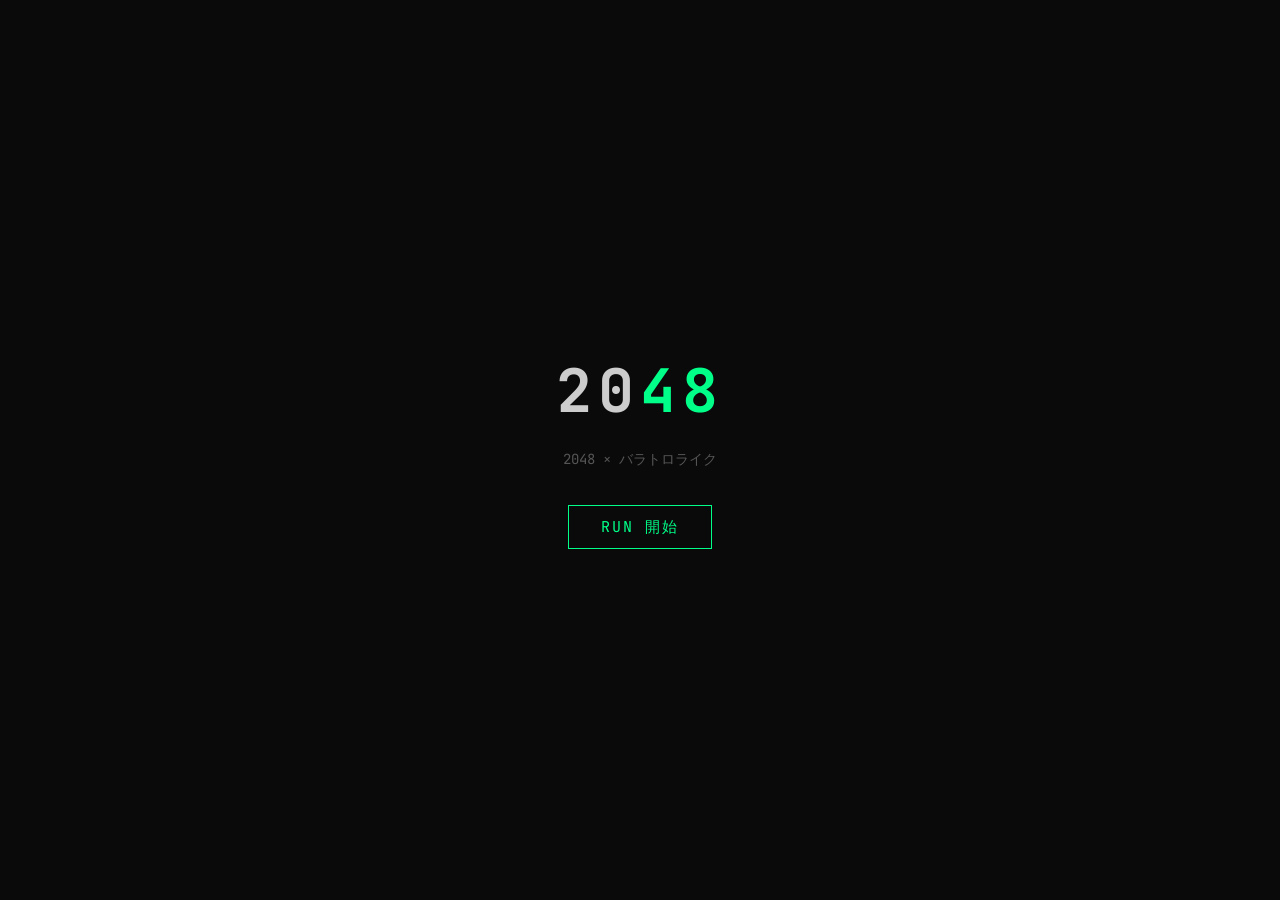
==== 2048/index.html @ 21147ee6 "first commit" ====
<!DOCTYPE html>
<html lang="ja">
<head>
  <meta charset="UTF-8">
  <meta name="viewport" content="width=device-width, initial-scale=1.0">
  <title>2048 × バラトロライク</title>
  <link rel="stylesheet" href="style.css">
</head>
<body>
  <div id="app">
    <!-- Title Screen -->
    <div id="screen-title" class="screen active">
      <h1>20<span class="accent">48</span></h1>
      <p class="subtitle">2048 × バラトロライク</p>
      <button id="btn-start" class="btn">RUN 開始</button>
    </div>

    <!-- Blind Select Screen -->
    <div id="screen-blind" class="screen">
      <h2>BLIND 選択</h2>
      <div id="ante-display" class="ante-label"></div>
      <div id="blind-cards" class="blind-cards"></div>
    </div>

    <!-- Puzzle Phase Screen -->
    <div id="screen-puzzle" class="screen">
      <div class="puzzle-layout">
        <div class="top-area">
          <div class="status-pane">
            <div class="stat-row">
              <div class="stat-block">
                <div class="stat-label">TARGET</div>
                <div id="ui-target" class="stat-value target-color">0</div>
              </div>
              <div class="stat-block">
                <div class="stat-label">CURRENT</div>
                <div id="ui-score" class="stat-value score-color">0</div>
              </div>
              <div class="stat-block small">
                <div class="stat-label">MONEY</div>
                <div id="ui-money" class="stat-value accent">$0</div>
              </div>
            </div>
            <div id="boss-banner" class="boss-banner hidden"></div>
            <div class="calc-combo-row">
              <div id="calc-display" class="calc-display hidden">
                <span class="calc-label">CHIPS</span>
                <span id="calc-chips" class="calc-chips">0</span>
                <span class="calc-x">&times;</span>
                <span class="calc-label">MULT</span>
                <span id="calc-mult" class="calc-mult">0</span>
                <span class="calc-eq">=</span>
                <span id="calc-result" class="calc-result">0</span>
              </div>
              <div id="combo-meter" class="combo-meter">
                <div class="combo-label">COMBO</div>
                <div id="combo-num" class="combo-num">0</div>
                <div id="combo-freeze" class="combo-freeze hidden"></div>
              </div>
            </div>
          </div>
          <div class="right-info">
            <div class="info-col">
              <div class="stat-label">ARTIFACTS</div>
              <div id="ui-artifacts" class="slot-list"></div>
            </div>
            <div class="info-col">
              <div class="stat-label">ITEMS</div>
              <div id="ui-items" class="slot-list"></div>
            </div>
          </div>
        </div>
        <div class="bottom-area">
          <div class="board-wrapper">
            <div id="board" class="board"></div>
            <div id="target-overlay" class="target-overlay hidden">
              <div id="target-msg" class="target-msg"></div>
              <div class="target-hint">Esc でキャンセル</div>
            </div>
          </div>
        </div>
      </div>
    </div>

    <!-- Result Screen -->
    <div id="screen-result" class="screen">
      <div id="result-content"></div>
    </div>

    <!-- Shop Screen -->
    <div id="screen-shop" class="screen">
      <h2>SHOP</h2>
      <div class="shop-money">所持金: <span id="shop-money">$0</span></div>
      <div id="shop-items" class="shop-items"></div>
      <button id="btn-next-round" class="btn">次のラウンドへ</button>
    </div>

    <!-- Game Over Screen -->
    <div id="screen-gameover" class="screen">
      <h2 class="fail-text">GAME OVER</h2>
      <p id="gameover-reason"></p>
      <div id="gameover-stats" class="end-stats"></div>
      <button id="btn-retry" class="btn">リトライ</button>
    </div>

    <!-- Win Screen -->
    <div id="screen-win" class="screen">
      <h2 class="accent">CONGRATULATIONS</h2>
      <p>全ステージクリア！</p>
      <div id="win-stats" class="end-stats"></div>
      <button id="btn-win-retry" class="btn">もう一度遊ぶ</button>
    </div>
  </div>
  <script src="game.js"></script>
</body>
</html>
---- 2048/style.css ----
@import url('https://fonts.googleapis.com/css2?family=JetBrains+Mono:wght@400;700&display=swap');

* { margin: 0; padding: 0; box-sizing: border-box; }

:root {
  --bg:      #0a0a0a;
  --bg2:     #111;
  --border:  #252525;
  --text:    #ccc;
  --dim:     #555;
  --accent:  #00ff88;
  --accent-d:#00cc6a;
  --blue:    #5dade2;
  --red:     #e94560;
  --gold:    #f5c542;
  --purple:  #a855f7;
  --tile-bg: #161616;
  --fail:    #ff4444;
  --glass:   #88ddff;
  --golden:  #ffd700;
}

body {
  font-family: 'JetBrains Mono', monospace;
  background: var(--bg);
  color: var(--text);
  height: 100vh;
  overflow: hidden;
  user-select: none;
}

#app { width: 100vw; height: 100vh; position: relative; }

/* ---------- Screens ---------- */
.screen {
  position: absolute; inset: 0;
  display: none; flex-direction: column;
  align-items: center; justify-content: center; gap: 20px;
}
.screen.active { display: flex; }

/* ---------- Title ---------- */
#screen-title h1 { font-size: 60px; letter-spacing: 6px; }
.accent { color: var(--accent); }
.subtitle { color: var(--dim); font-size: 14px; margin-bottom: 16px; }

/* ---------- Buttons ---------- */
.btn {
  font-family: inherit; font-size: 15px;
  padding: 11px 32px;
  background: transparent; color: var(--accent);
  border: 1px solid var(--accent);
  cursor: pointer; letter-spacing: 2px; transition: all 0.12s;
}
.btn:hover { background: var(--accent); color: var(--bg); }
.btn:disabled { opacity: 0.3; pointer-events: none; }

/* ---------- Blind Select ---------- */
.ante-label { font-size: 18px; color: var(--accent); }
.blind-cards { display: flex; gap: 14px; }
.blind-card {
  background: var(--bg2); border: 1px solid var(--border);
  padding: 24px 20px; width: 200px; text-align: center;
  cursor: pointer; transition: all 0.12s;
  display: flex; flex-direction: column; gap: 8px;
}
.blind-card:hover { border-color: var(--accent); }
.blind-card.boss { border-color: var(--red); }
.blind-card.boss:hover { border-color: var(--fail); }
.blind-card .b-name { font-size: 14px; font-weight: 700; }
.blind-card .b-target { color: var(--accent); font-size: 20px; }
.blind-card .b-reward { color: var(--dim); font-size: 12px; }
.blind-card .b-boss { color: var(--red); font-size: 11px; min-height: 16px; }

/* ---------- Puzzle Layout ---------- */
.puzzle-layout {
  display: flex; flex-direction: column;
  width: 100%; height: 100%;
  padding: 24px 32px; gap: 16px;
}
.top-area {
  display: flex; justify-content: space-between; align-items: flex-start; gap: 24px;
}
.status-pane { display: flex; flex-direction: column; gap: 10px; }
.stat-row { display: flex; gap: 12px; }
.stat-block {
  background: var(--bg2); border: 1px solid var(--border);
  padding: 10px 16px; min-width: 150px;
}
.stat-block.small { min-width: 100px; }
.stat-label { font-size: 10px; color: var(--dim); letter-spacing: 2px; margin-bottom: 2px; }
.stat-value { font-size: 24px; font-weight: 700; }
.target-color { color: var(--gold); }
.score-color { color: var(--accent); }

/* Boss banner */
.boss-banner {
  background: rgba(233,69,96,0.15); border: 1px solid var(--red);
  padding: 6px 14px; font-size: 12px; color: var(--red);
}
.boss-banner.hidden { display: none; }

/* Calc + Combo row */
.calc-combo-row { display: flex; gap: 10px; align-items: stretch; }

/* Calc display */
.calc-display {
  background: var(--bg2); border: 1px solid var(--border);
  padding: 8px 14px; font-size: 16px; display: flex; align-items: center; gap: 6px;
  flex: 1;
}
.calc-display.hidden { visibility: hidden; }
.calc-display.flash { animation: flashCalc 0.5s ease-out; }
.calc-label { font-size: 9px; color: var(--dim); letter-spacing: 1px; }
.calc-chips { color: var(--blue); font-weight: 700; }
.calc-x, .calc-eq { color: var(--dim); }
.calc-mult { color: var(--red); font-weight: 700; }
.calc-result { color: var(--accent); font-weight: 700; font-size: 20px; }
@keyframes flashCalc {
  0% { border-color: var(--accent); box-shadow: 0 0 10px var(--accent); }
  100% { border-color: var(--border); box-shadow: none; }
}

/* Combo meter */
.combo-meter {
  background: var(--bg2); border: 1px solid var(--border);
  padding: 6px 14px; min-width: 80px;
  display: flex; flex-direction: column; align-items: center; justify-content: center;
  transition: all 0.2s;
}
.combo-label { font-size: 9px; color: var(--dim); letter-spacing: 2px; }
.combo-num { font-size: 22px; font-weight: 700; color: var(--dim); transition: color 0.2s; }
.combo-meter.hot { border-color: #ff9f43; }
.combo-meter.hot .combo-num { color: #ff9f43; }
.combo-meter.fire { border-color: var(--red); box-shadow: 0 0 8px rgba(233,69,96,0.3); }
.combo-meter.fire .combo-num { color: var(--red); }
.combo-meter.inferno {
  border-color: var(--gold);
  box-shadow: 0 0 14px rgba(245,197,66,0.4);
  animation: comboPulse 0.6s ease-in-out infinite alternate;
}
.combo-meter.inferno .combo-num { color: var(--gold); }
@keyframes comboPulse {
  0% { box-shadow: 0 0 8px rgba(245,197,66,0.3); }
  100% { box-shadow: 0 0 18px rgba(245,197,66,0.6); }
}
.combo-freeze { font-size: 8px; color: var(--blue); letter-spacing: 1px; }
.combo-freeze.hidden { display: none; }

/* Right info */
.right-info { display: flex; gap: 16px; }
.info-col { display: flex; flex-direction: column; gap: 4px; }
.slot-list { display: flex; flex-direction: column; gap: 4px; }

.art-slot, .item-slot {
  background: var(--bg2); border: 1px solid var(--border);
  padding: 6px 10px; min-width: 155px; min-height: 38px;
}
.art-slot .a-name { color: var(--accent); font-weight: 700; font-size: 11px; }
.art-slot .a-desc { color: var(--dim); font-size: 9px; }
.art-slot .a-scaling { color: var(--gold); font-size: 9px; }
.art-slot.empty, .item-slot.empty {
  border-style: dashed; display: flex; align-items: center;
  justify-content: center; color: var(--dim); font-size: 10px;
}
.item-slot { cursor: pointer; transition: border-color 0.1s; }
.item-slot:hover:not(.empty) { border-color: var(--purple); }
.item-slot .i-name { color: var(--purple); font-weight: 700; font-size: 11px; }
.item-slot .i-desc { color: var(--dim); font-size: 9px; }

/* ---------- Board ---------- */
.bottom-area {
  flex: 1; display: flex; flex-direction: column;
  align-items: center; justify-content: center; gap: 12px;
}
.board-wrapper { position: relative; }
.board {
  display: grid;
  grid-template-columns: repeat(4, 96px);
  grid-template-rows: repeat(4, 96px);
  gap: 4px; padding: 4px;
  border: 1px solid var(--border);
  background: var(--bg);
}
.cell {
  width: 96px; height: 96px;
  background: var(--tile-bg);
  border: 1px solid var(--border);
  display: flex; align-items: center; justify-content: center;
  font-size: 26px; font-weight: 700;
  position: relative; cursor: default;
}
.cell.empty { border-color: #1a1a1a; }
.cell.clickable { cursor: pointer; }
.cell.clickable:hover { border-color: var(--purple); background: #1e1024; }

/* Tile value colours */
.cell.t2    { color: #666; }
.cell.t4    { color: #888; }
.cell.t8    { color: var(--accent-d); border-color: #1a3a2a; }
.cell.t16   { color: var(--accent); border-color: var(--accent-d); }
.cell.t32   { color: var(--blue); border-color: #1a3a5a; }
.cell.t64   { color: var(--red); border-color: #5a1a2a; }
.cell.t128  { color: var(--purple); border-color: #3a1a5a; }
.cell.t256  { color: var(--gold); border-color: #5a4a1a; }
.cell.t512  { color: #ff6b6b; border-color: #5a2a2a; }
.cell.t1024 { color: #ff9f43; border-color: #5a3a1a; }
.cell.t2048 { color: #fff; border-color: #555; }

/* Special tile modifiers */
.cell.mod-glass { box-shadow: inset 0 0 12px rgba(136,221,255,0.3); }
.cell.mod-glass::after {
  content: ''; position: absolute; top: 3px; right: 3px;
  width: 8px; height: 8px; border-radius: 50%;
  background: var(--glass); opacity: 0.7;
}
.cell.mod-gold { box-shadow: inset 0 0 12px rgba(255,215,0,0.25); }
.cell.mod-gold::after {
  content: ''; position: absolute; top: 3px; right: 3px;
  width: 8px; height: 8px; border-radius: 50%;
  background: var(--golden); opacity: 0.7;
}

.cell.merged { animation: pop 0.16s ease-out; }
@keyframes pop {
  0% { transform: scale(1); } 50% { transform: scale(1.14); } 100% { transform: scale(1); }
}
.cell.spawned { animation: fadeIn 0.14s ease-out; }
@keyframes fadeIn {
  0% { opacity: 0; transform: scale(0.5); } 100% { opacity: 1; transform: scale(1); }
}
.cell.shatter { animation: shatter 0.3s ease-out; }
@keyframes shatter {
  0% { opacity: 1; transform: scale(1); }
  50% { opacity: 0.5; transform: scale(1.2); border-color: var(--glass); }
  100% { opacity: 0; transform: scale(0.3); }
}

/* Target overlay */
.target-overlay {
  position: absolute; inset: 0;
  background: rgba(0,0,0,0.55);
  display: flex; flex-direction: column;
  align-items: center; justify-content: flex-start;
  padding-top: 8px; gap: 4px; z-index: 10;
}
.target-overlay.hidden { display: none; }
.target-msg {
  background: var(--bg2); border: 1px solid var(--purple);
  padding: 6px 16px; font-size: 12px; color: var(--purple);
}
.target-hint { font-size: 10px; color: var(--dim); }

/* ---------- Shop ---------- */
.shop-money { font-size: 18px; color: var(--accent); }
.shop-items { display: flex; gap: 12px; flex-wrap: wrap; justify-content: center; max-width: 860px; }
.shop-item {
  background: var(--bg2); border: 1px solid var(--border);
  padding: 16px; width: 170px; text-align: center;
  cursor: pointer; transition: all 0.12s;
  display: flex; flex-direction: column; gap: 6px;
}
.shop-item:hover:not(.sold) { border-color: var(--accent); }
.shop-item.sold { opacity: 0.3; cursor: default; }
.shop-item .si-type { font-size: 9px; color: var(--dim); letter-spacing: 1px; }
.shop-item .si-name { font-weight: 700; color: var(--accent); font-size: 12px; }
.shop-item .si-name.consumable { color: var(--purple); }
.shop-item .si-desc { color: var(--dim); font-size: 10px; min-height: 36px; }
.shop-item .si-price { color: var(--text); font-size: 15px; font-weight: 700; }

/* ---------- Result / End ---------- */
#result-content {
  text-align: center; display: flex; flex-direction: column; gap: 14px; align-items: center;
}
.result-title { font-size: 34px; font-weight: 700; }
.result-title.clear { color: var(--accent); }
.result-box {
  background: var(--bg2); border: 1px solid var(--border);
  padding: 16px 26px; text-align: left; font-size: 13px; line-height: 2;
}
.result-box .rl { color: var(--dim); }
.result-box .rv { color: var(--accent); }
.fail-text { color: var(--fail); font-size: 40px; }
.end-stats {
  background: var(--bg2); border: 1px solid var(--border);
  padding: 16px 26px; font-size: 13px; line-height: 2; text-align: center;
}
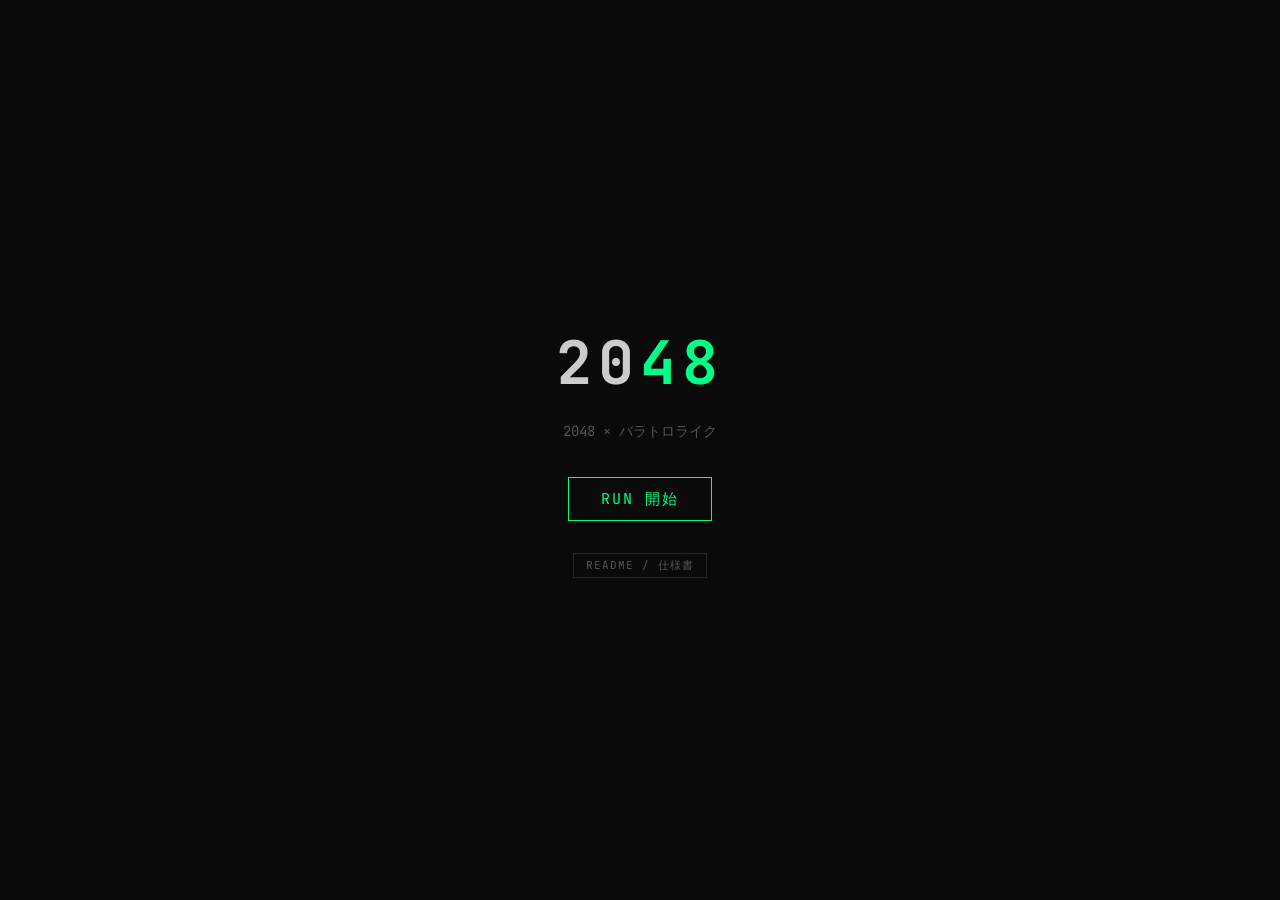
==== commit 05cca8e9: "リンク修正" ====
--- a/2048/index.html
+++ b/2048/index.html
@@ -13,6 +13,7 @@
       <h1>20<span class="accent">48</span></h1>
       <p class="subtitle">2048 × バラトロライク</p>
       <button id="btn-start" class="btn">RUN 開始</button>
+      <a href="https://github.com/etherpoc/BalatroLike-proto/blob/main/2048/README.md" target="_blank" class="title-link">README / 仕様書</a>
     </div>
 
     <!-- Blind Select Screen -->
@@ -25,6 +26,7 @@
     <!-- Puzzle Phase Screen -->
     <div id="screen-puzzle" class="screen">
       <div class="puzzle-layout">
+        <a href="https://github.com/etherpoc/BalatroLike-proto/blob/main/2048/README.md" target="_blank" class="spec-link">Spec on GitHub</a>
         <div class="top-area">
           <div class="status-pane">
             <div class="stat-row">
--- a/2048/style.css
+++ b/2048/style.css
@@ -43,6 +43,8 @@
 #screen-title h1 { font-size: 60px; letter-spacing: 6px; }
 .accent { color: var(--accent); }
 .subtitle { color: var(--dim); font-size: 14px; margin-bottom: 16px; }
+.title-link { font-size: 11px; color: var(--dim); text-decoration: none; border: 1px solid var(--border); padding: 4px 12px; margin-top: 12px; letter-spacing: 1px; transition: all 0.12s; }
+.title-link:hover { color: var(--accent); border-color: var(--accent); }
 
 /* ---------- Buttons ---------- */
 .btn {
@@ -77,7 +79,15 @@
   display: flex; flex-direction: column;
   width: 100%; height: 100%;
   padding: 24px 32px; gap: 16px;
-}
+  position: relative;
+}
+.spec-link {
+  position: absolute; top: 8px; right: 16px;
+  font-size: 10px; color: var(--dim); text-decoration: none;
+  border: 1px solid var(--border); padding: 3px 10px;
+  letter-spacing: 1px; transition: all 0.12s; z-index: 5;
+}
+.spec-link:hover { color: var(--accent); border-color: var(--accent); }
 .top-area {
   display: flex; justify-content: space-between; align-items: flex-start; gap: 24px;
 }
